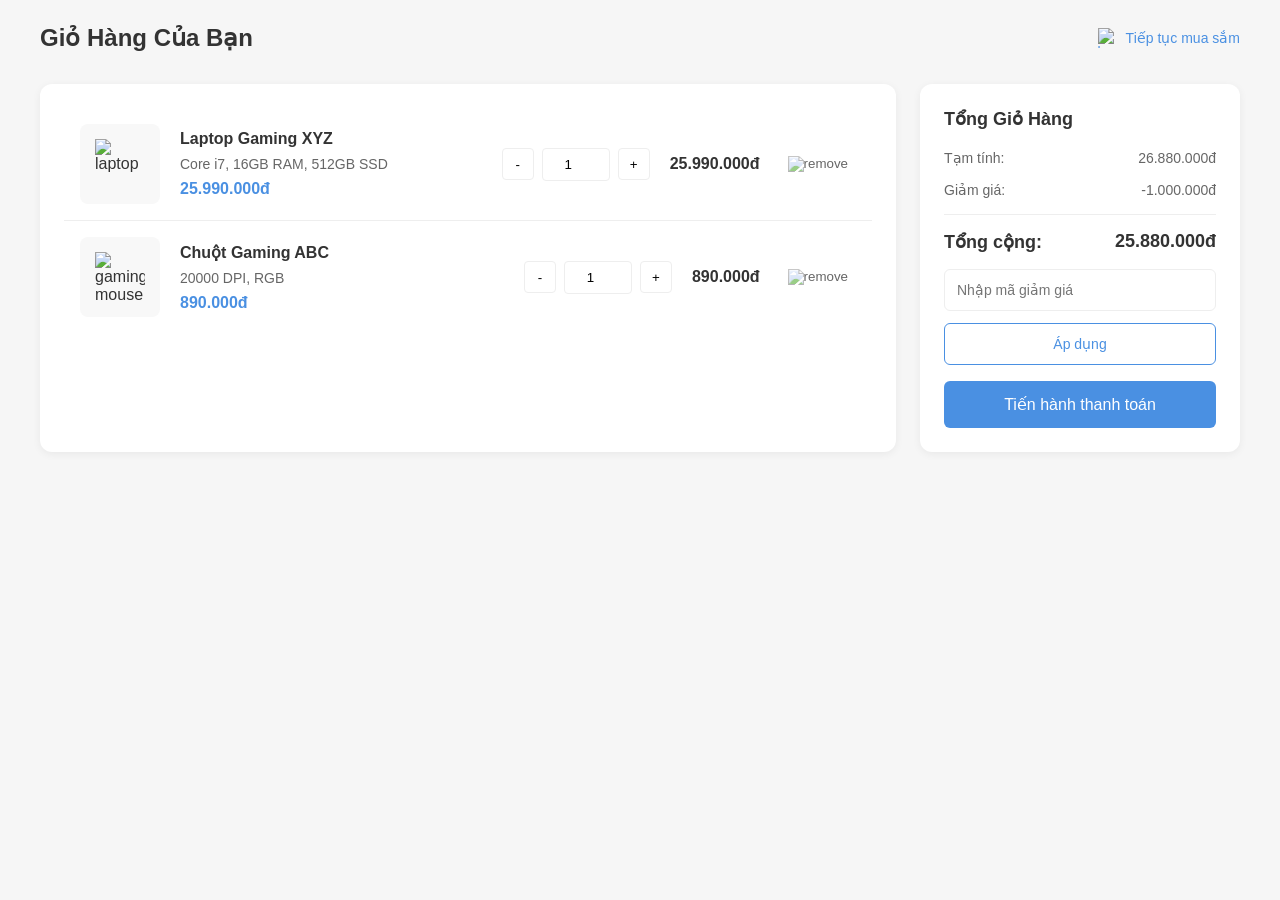
==== ASM/cartForm.html @ ddbb6325 "Add telephone logo image in PNG format" ====
<!DOCTYPE html>
<html>
<head>
    <meta charset="UTF-8">
    <title>Giỏ Hàng</title>
    <link rel="stylesheet" href="cartForm.css">
</head>
<body>
    <div class="container">
        <div class="cart-header">
            <h1>Giỏ Hàng Của Bạn</h1>
            <a href="homeForm.html" class="back-btn">
                <img src="https://cdn-icons-png.flaticon.com/512/2223/2223615.png" alt="back" style="width:20px; height:20px; margin-right:8px;">
                Tiếp tục mua sắm
            </a>
        </div>

        <div class="cart-content">
            <div class="cart-items">
                <!-- Sample Cart Item -->
                <div class="cart-item">
                    <div class="item-image">
                        <img src="https://cdn-icons-png.flaticon.com/512/3405/3405802.png" alt="laptop">
                    </div>
                    <div class="item-details">
                        <h3>Laptop Gaming XYZ</h3>
                        <p class="item-specs">Core i7, 16GB RAM, 512GB SSD</p>
                        <div class="item-price">25.990.000đ</div>
                    </div>
                    <div class="item-quantity">
                        <button class="qty-btn">-</button>
                        <input type="number" value="1" min="1">
                        <button class="qty-btn">+</button>
                    </div>
                    <div class="item-total">25.990.000đ</div>
                    <button class="remove-btn">
                        <img src="https://cdn-icons-png.flaticon.com/512/1214/1214428.png" alt="remove" style="width:16px; height:16px;">
                    </button>
                </div>

                <!-- Another Sample Item -->
                <div class="cart-item">
                    <div class="item-image">
                        <img src="https://cdn-icons-png.flaticon.com/512/2991/2991602.png" alt="gaming mouse">
                    </div>
                    <div class="item-details">
                        <h3>Chuột Gaming ABC</h3>
                        <p class="item-specs">20000 DPI, RGB</p>
                        <div class="item-price">890.000đ</div>
                    </div>
                    <div class="item-quantity">
                        <button class="qty-btn">-</button>
                        <input type="number" value="1" min="1">
                        <button class="qty-btn">+</button>
                    </div>
                    <div class="item-total">890.000đ</div>
                    <button class="remove-btn">
                        <img src="https://cdn-icons-png.flaticon.com/512/1214/1214428.png" alt="remove" style="width:16px; height:16px;">
                    </button>
                </div>
            </div>

            <div class="cart-summary">
                <h2>Tổng Giỏ Hàng</h2>
                <div class="summary-row">
                    <span>Tạm tính:</span>
                    <span>26.880.000đ</span>
                </div>
                <div class="summary-row">
                    <span>Giảm giá:</span>
                    <span>-1.000.000đ</span>
                </div>
                <div class="summary-row total">
                    <span>Tổng cộng:</span>
                    <span>25.880.000đ</span>
                </div>
                <input type="text" placeholder="Nhập mã giảm giá" class="voucher-input">
                <button class="apply-voucher">Áp dụng</button>
                <button class="checkout-btn">Tiến hành thanh toán</button>
            </div>
        </div>
    </div>

    <script>
        // Quantity buttons functionality
        document.querySelectorAll('.qty-btn').forEach(button => {
            button.addEventListener('click', function() {
                const input = this.parentElement.querySelector('input');
                if (this.textContent === '+') {
                    input.value = parseInt(input.value) + 1;
                } else if (this.textContent === '-' && input.value > 1) {
                    input.value = parseInt(input.value) - 1;
                }
            });
        });

        // Remove button functionality
        document.querySelectorAll('.remove-btn').forEach(button => {
            button.addEventListener('click', function() {
                this.closest('.cart-item').remove();
            });
        });
    </script>
</body>
</html>
---- ASM/cartForm.css ----
/* Reset and base styles */
body {
    margin: 0;
    padding: 0;
    font-family: Arial, Helvetica, sans-serif;
    background: #f6f6f6;
    color: #333;
}

.container {
    max-width: 1200px;
    margin: 0 auto;
    padding: 24px;
}

/* Cart Header */
.cart-header {
    display: flex;
    justify-content: space-between;
    align-items: center;
    margin-bottom: 32px;
}

.cart-header h1 {
    font-size: 24px;
    margin: 0;
    color: #333;
}

.back-btn {
    display: flex;
    align-items: center;
    text-decoration: none;
    color: #4a90e2;
    font-size: 14px;
    transition: color 0.3s;
}

.back-btn:hover {
    color: #357abd;
}

/* Cart Content Layout */
.cart-content {
    display: grid;
    grid-template-columns: 1fr 320px;
    gap: 24px;
}

/* Cart Items */
.cart-items {
    background: #fff;
    border-radius: 12px;
    padding: 24px;
    box-shadow: 0 2px 8px rgba(0,0,0,0.06);
}

.cart-item {
    display: grid;
    grid-template-columns: auto 1fr auto auto auto;
    gap: 20px;
    align-items: center;
    padding: 16px;
    border-bottom: 1px solid #eee;
}

.cart-item:last-child {
    border-bottom: none;
}

.item-image {
    width: 80px;
    height: 80px;
    background: #f8f8f8;
    border-radius: 8px;
    display: flex;
    align-items: center;
    justify-content: center;
}

.item-image img {
    width: 50px;
    height: 50px;
    object-fit: contain;
}

.item-details h3 {
    margin: 0 0 8px 0;
    font-size: 16px;
}

.item-specs {
    margin: 0;
    color: #666;
    font-size: 14px;
}

.item-price {
    color: #4a90e2;
    font-weight: bold;
    margin-top: 8px;
}

.item-quantity {
    display: flex;
    align-items: center;
    gap: 8px;
}

.item-quantity input {
    width: 50px;
    text-align: center;
    padding: 8px;
    border: 1px solid #eee;
    border-radius: 4px;
}

.qty-btn {
    width: 32px;
    height: 32px;
    border: 1px solid #eee;
    background: #fff;
    border-radius: 4px;
    cursor: pointer;
    transition: all 0.3s;
}

.qty-btn:hover {
    background: #f5f5f5;
    border-color: #ddd;
}

.item-total {
    font-weight: bold;
    color: #333;
}

.remove-btn {
    background: none;
    border: none;
    cursor: pointer;
    padding: 8px;
    opacity: 0.6;
    transition: opacity 0.3s;
}

.remove-btn:hover {
    opacity: 1;
}

/* Cart Summary */
.cart-summary {
    background: #fff;
    border-radius: 12px;
    padding: 24px;
    box-shadow: 0 2px 8px rgba(0,0,0,0.06);
    height: fit-content;
}

.cart-summary h2 {
    margin: 0 0 20px 0;
    font-size: 18px;
}

.summary-row {
    display: flex;
    justify-content: space-between;
    margin-bottom: 16px;
    font-size: 14px;
    color: #666;
}

.summary-row.total {
    font-size: 18px;
    font-weight: bold;
    color: #333;
    border-top: 1px solid #eee;
    padding-top: 16px;
    margin-top: 16px;
}

.voucher-input {
    width: 100%;
    padding: 12px;
    border: 1px solid #eee;
    border-radius: 6px;
    margin-bottom: 12px;
    font-size: 14px;
    box-sizing: border-box;
}

.apply-voucher {
    width: 100%;
    padding: 12px;
    background: #fff;
    border: 1px solid #4a90e2;
    color: #4a90e2;
    border-radius: 6px;
    cursor: pointer;
    font-size: 14px;
    margin-bottom: 16px;
    transition: all 0.3s;
}

.apply-voucher:hover {
    background: #f5f9ff;
}

.checkout-btn {
    width: 100%;
    padding: 14px;
    background: #4a90e2;
    border: none;
    color: #fff;
    border-radius: 6px;
    cursor: pointer;
    font-size: 16px;
    font-weight: 500;
    transition: background-color 0.3s;
}

.checkout-btn:hover {
    background: #357abd;
}

/* Responsive Design */
@media screen and (max-width: 1024px) {
    .container {
        padding: 16px;
    }
}

@media screen and (max-width: 768px) {
    .cart-content {
        grid-template-columns: 1fr;
    }

    .cart-item {
        grid-template-columns: auto 1fr;
        grid-template-areas:
            "image details"
            "image quantity"
            "total total"
            "remove remove";
        gap: 12px;
    }

    .item-image {
        grid-area: image;
    }

    .item-details {
        grid-area: details;
    }

    .item-quantity {
        grid-area: quantity;
        justify-content: flex-start;
    }

    .item-total {
        grid-area: total;
        text-align: right;
    }

    .remove-btn {
        grid-area: remove;
        width: 100%;
        border-top: 1px solid #eee;
        margin-top: 8px;
        padding-top: 16px;
    }
}

@media screen and (max-width: 480px) {
    .cart-header {
        flex-direction: column;
        align-items: flex-start;
        gap: 16px;
    }

    .item-image {
        width: 60px;
        height: 60px;
    }

    .item-image img {
        width: 40px;
        height: 40px;
    }

    .cart-summary {
        padding: 16px;
    }
}
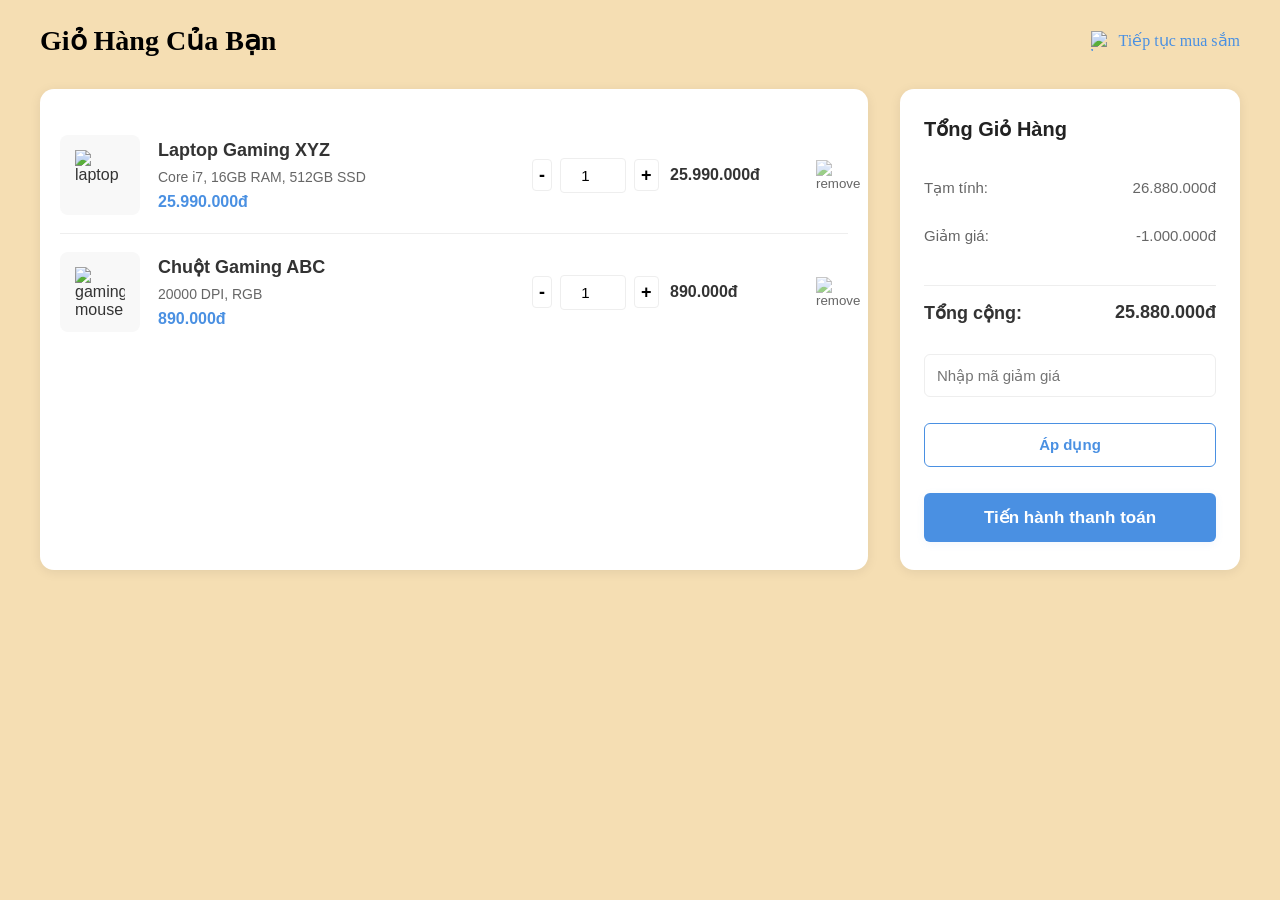
==== commit baf08ac4: "css" ====
--- a/ASM/cartForm.html
+++ b/ASM/cartForm.html
@@ -10,14 +10,12 @@
         <div class="cart-header">
             <h1>Giỏ Hàng Của Bạn</h1>
             <a href="homeForm.html" class="back-btn">
-                <img src="https://cdn-icons-png.flaticon.com/512/2223/2223615.png" alt="back" style="width:20px; height:20px; margin-right:8px;">
+                <img src="https://cdn-icons-png.flaticon.com/512/2223/2223615.png" alt="back">
                 Tiếp tục mua sắm
             </a>
         </div>
-
         <div class="cart-content">
             <div class="cart-items">
-                <!-- Sample Cart Item -->
                 <div class="cart-item">
                     <div class="item-image">
                         <img src="https://cdn-icons-png.flaticon.com/512/3405/3405802.png" alt="laptop">
@@ -34,11 +32,9 @@
                     </div>
                     <div class="item-total">25.990.000đ</div>
                     <button class="remove-btn">
-                        <img src="https://cdn-icons-png.flaticon.com/512/1214/1214428.png" alt="remove" style="width:16px; height:16px;">
+                        <img src="https://cdn-icons-png.flaticon.com/512/1214/1214428.png" alt="remove">
                     </button>
                 </div>
-
-                <!-- Another Sample Item -->
                 <div class="cart-item">
                     <div class="item-image">
                         <img src="https://cdn-icons-png.flaticon.com/512/2991/2991602.png" alt="gaming mouse">
@@ -55,11 +51,10 @@
                     </div>
                     <div class="item-total">890.000đ</div>
                     <button class="remove-btn">
-                        <img src="https://cdn-icons-png.flaticon.com/512/1214/1214428.png" alt="remove" style="width:16px; height:16px;">
+                        <img src="https://cdn-icons-png.flaticon.com/512/1214/1214428.png" alt="remove">
                     </button>
                 </div>
             </div>
-
             <div class="cart-summary">
                 <h2>Tổng Giỏ Hàng</h2>
                 <div class="summary-row">
@@ -80,7 +75,6 @@
             </div>
         </div>
     </div>
-
     <script>
         // Quantity buttons functionality
         document.querySelectorAll('.qty-btn').forEach(button => {
@@ -93,7 +87,6 @@
                 }
             });
         });
-
         // Remove button functionality
         document.querySelectorAll('.remove-btn').forEach(button => {
             button.addEventListener('click', function() {
--- a/ASM/cartForm.css
+++ b/ASM/cartForm.css
@@ -3,7 +3,7 @@
     margin: 0;
     padding: 0;
     font-family: Arial, Helvetica, sans-serif;
-    background: #f6f6f6;
+    background-color: wheat;
     color: #333;
 }
 
@@ -11,6 +11,7 @@
     max-width: 1200px;
     margin: 0 auto;
     padding: 24px;
+ 
 }
 
 /* Cart Header */
@@ -19,12 +20,14 @@
     justify-content: space-between;
     align-items: center;
     margin-bottom: 32px;
+    font-family: "Brush Script MT", cursive;
 }
 
 .cart-header h1 {
-    font-size: 24px;
+    font-size: 28px;
     margin: 0;
-    color: #333;
+    color: #000000;
+    font-family: "Brush Script MT", cursive;
 }
 
 .back-btn {
@@ -32,35 +35,41 @@
     align-items: center;
     text-decoration: none;
     color: #4a90e2;
-    font-size: 14px;
+    font-size: 16px;
     transition: color 0.3s;
+    gap: 8px;
+}
+
+.back-btn img {
+    width: 20px;
+    height: 20px;
 }
 
 .back-btn:hover {
-    color: #357abd;
+    color: #a53939;
 }
 
 /* Cart Content Layout */
 .cart-content {
     display: grid;
-    grid-template-columns: 1fr 320px;
-    gap: 24px;
+    grid-template-columns: 1fr 340px;
+    gap: 32px;
 }
 
 /* Cart Items */
 .cart-items {
     background: #fff;
-    border-radius: 12px;
-    padding: 24px;
-    box-shadow: 0 2px 8px rgba(0,0,0,0.06);
+    border-radius: 14px;
+    padding: 28px 20px;
+    box-shadow: 0 2px 12px rgba(0,0,0,0.08);
 }
 
 .cart-item {
     display: grid;
-    grid-template-columns: auto 1fr auto auto auto;
-    gap: 20px;
-    align-items: center;
-    padding: 16px;
+    grid-template-columns: 80px 1fr 120px 120px 40px;
+    gap: 18px;
+    align-items: center;
+    padding: 18px 0;
     border-bottom: 1px solid #eee;
 }
 
@@ -86,7 +95,7 @@
 
 .item-details h3 {
     margin: 0 0 8px 0;
-    font-size: 16px;
+    font-size: 18px;
 }
 
 .item-specs {
@@ -99,6 +108,7 @@
     color: #4a90e2;
     font-weight: bold;
     margin-top: 8px;
+    font-size: 16px;
 }
 
 .item-quantity {
@@ -108,11 +118,12 @@
 }
 
 .item-quantity input {
-    width: 50px;
+    width: 48px;
     text-align: center;
     padding: 8px;
     border: 1px solid #eee;
     border-radius: 4px;
+    font-size: 15px;
 }
 
 .qty-btn {
@@ -122,6 +133,8 @@
     background: #fff;
     border-radius: 4px;
     cursor: pointer;
+    font-size: 18px;
+    font-weight: bold;
     transition: all 0.3s;
 }
 
@@ -133,6 +146,7 @@
 .item-total {
     font-weight: bold;
     color: #333;
+    font-size: 16px;
 }
 
 .remove-btn {
@@ -142,31 +156,43 @@
     padding: 8px;
     opacity: 0.6;
     transition: opacity 0.3s;
+    border-radius: 50%;
+}
+
+.remove-btn img {
+    width: 18px;
+    height: 18px;
 }
 
 .remove-btn:hover {
     opacity: 1;
+    background: #f5f5f5;
 }
 
 /* Cart Summary */
 .cart-summary {
-    background: #fff;
-    border-radius: 12px;
-    padding: 24px;
-    box-shadow: 0 2px 8px rgba(0,0,0,0.06);
+    background: rgb(255, 255, 255);
+    border-radius: 14px;
+    padding: 28px 24px;
+    box-shadow: 0 2px 12px rgba(0,0,0,0.08);
     height: fit-content;
+    display: flex;
+    flex-direction: column;
+    gap: 18px;
+  
 }
 
 .cart-summary h2 {
     margin: 0 0 20px 0;
-    font-size: 18px;
+    font-size: 20px;
+    color: #222;
 }
 
 .summary-row {
     display: flex;
     justify-content: space-between;
-    margin-bottom: 16px;
-    font-size: 14px;
+    margin-bottom: 12px;
+    font-size: 15px;
     color: #666;
 }
 
@@ -176,7 +202,7 @@
     color: #333;
     border-top: 1px solid #eee;
     padding-top: 16px;
-    margin-top: 16px;
+    margin-top: 10px;
 }
 
 .voucher-input {
@@ -184,8 +210,8 @@
     padding: 12px;
     border: 1px solid #eee;
     border-radius: 6px;
-    margin-bottom: 12px;
-    font-size: 14px;
+    margin-bottom: 8px;
+    font-size: 15px;
     box-sizing: border-box;
 }
 
@@ -197,8 +223,9 @@
     color: #4a90e2;
     border-radius: 6px;
     cursor: pointer;
-    font-size: 14px;
-    margin-bottom: 16px;
+    font-size: 15px;
+    margin-bottom: 8px;
+    font-weight: bold;
     transition: all 0.3s;
 }
 
@@ -214,9 +241,10 @@
     color: #fff;
     border-radius: 6px;
     cursor: pointer;
-    font-size: 16px;
-    font-weight: 500;
+    font-size: 17px;
+    font-weight: bold;
     transition: background-color 0.3s;
+    box-shadow: 0 2px 8px rgba(74,144,226,0.08);
 }
 
 .checkout-btn:hover {
@@ -226,7 +254,10 @@
 /* Responsive Design */
 @media screen and (max-width: 1024px) {
     .container {
-        padding: 16px;
+        padding: 12px;
+    }
+    .cart-content {
+        gap: 16px;
     }
 }
 
@@ -234,41 +265,21 @@
     .cart-content {
         grid-template-columns: 1fr;
     }
-
+    .cart-summary {
+        margin-top: 24px;
+    }
     .cart-item {
-        grid-template-columns: auto 1fr;
-        grid-template-areas:
-            "image details"
-            "image quantity"
-            "total total"
-            "remove remove";
-        gap: 12px;
-    }
-
+        grid-template-columns: 60px 1fr 80px 80px 32px;
+        gap: 8px;
+        padding: 12px 0;
+    }
     .item-image {
-        grid-area: image;
-    }
-
-    .item-details {
-        grid-area: details;
-    }
-
-    .item-quantity {
-        grid-area: quantity;
-        justify-content: flex-start;
-    }
-
-    .item-total {
-        grid-area: total;
-        text-align: right;
-    }
-
-    .remove-btn {
-        grid-area: remove;
-        width: 100%;
-        border-top: 1px solid #eee;
-        margin-top: 8px;
-        padding-top: 16px;
+        width: 60px;
+        height: 60px;
+    }
+    .item-image img {
+        width: 36px;
+        height: 36px;
     }
 }
 
@@ -276,20 +287,9 @@
     .cart-header {
         flex-direction: column;
         align-items: flex-start;
-        gap: 16px;
-    }
-
-    .item-image {
-        width: 60px;
-        height: 60px;
-    }
-
-    .item-image img {
-        width: 40px;
-        height: 40px;
-    }
-
+        gap: 12px;
+    }
     .cart-summary {
-        padding: 16px;
-    }
-}
+        padding: 12px;
+    }
+}
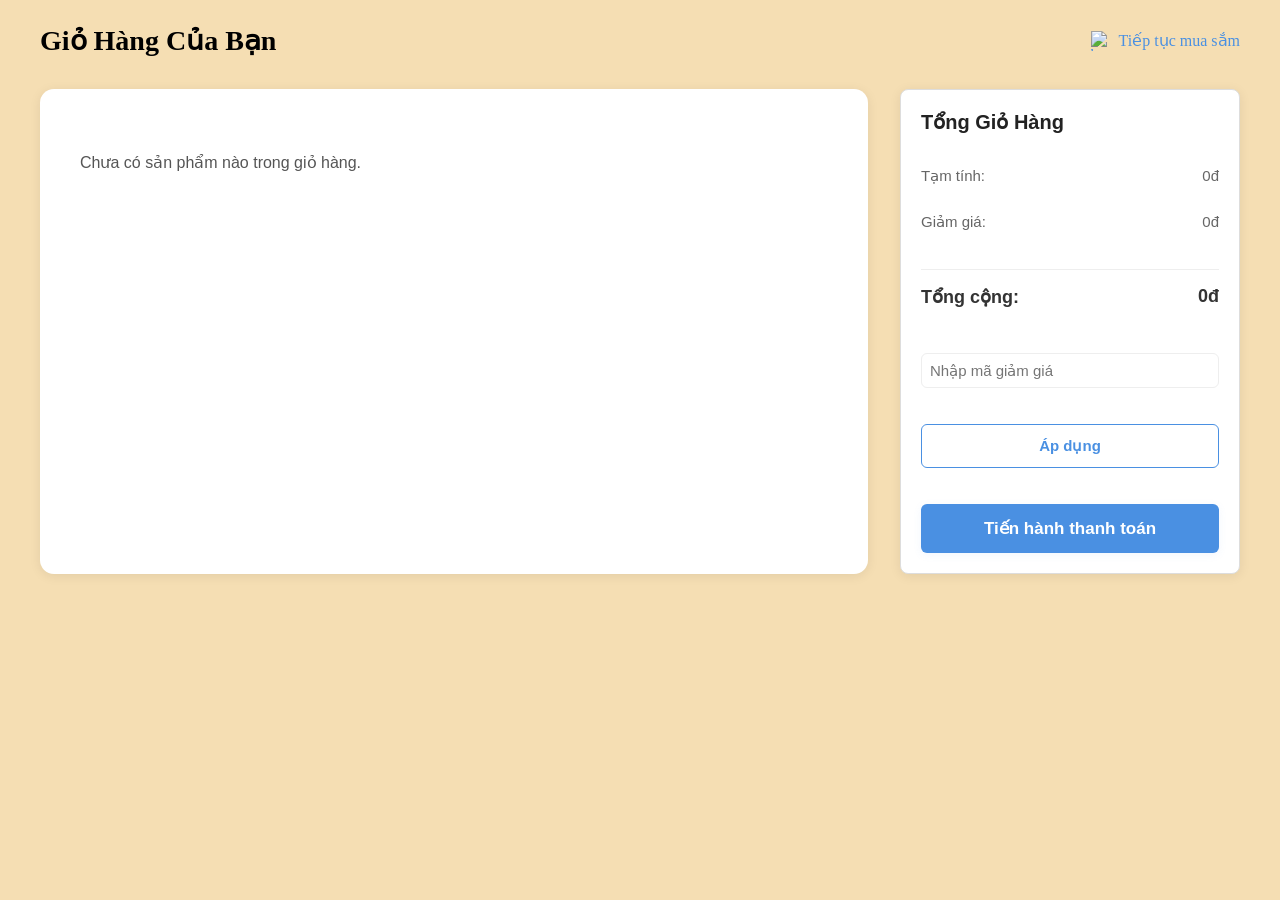
==== commit 591b6b08: "Add files via upload" ====
--- a/ASM/cartForm.html
+++ b/ASM/cartForm.html
@@ -1,98 +1,48 @@
-<!DOCTYPE html>
-<html>
-<head>
-    <meta charset="UTF-8">
-    <title>Giỏ Hàng</title>
-    <link rel="stylesheet" href="cartForm.css">
-</head>
-<body>
-    <div class="container">
-        <div class="cart-header">
-            <h1>Giỏ Hàng Của Bạn</h1>
-            <a href="homeForm.html" class="back-btn">
-                <img src="https://cdn-icons-png.flaticon.com/512/2223/2223615.png" alt="back">
-                Tiếp tục mua sắm
-            </a>
-        </div>
-        <div class="cart-content">
-            <div class="cart-items">
-                <div class="cart-item">
-                    <div class="item-image">
-                        <img src="https://cdn-icons-png.flaticon.com/512/3405/3405802.png" alt="laptop">
-                    </div>
-                    <div class="item-details">
-                        <h3>Laptop Gaming XYZ</h3>
-                        <p class="item-specs">Core i7, 16GB RAM, 512GB SSD</p>
-                        <div class="item-price">25.990.000đ</div>
-                    </div>
-                    <div class="item-quantity">
-                        <button class="qty-btn">-</button>
-                        <input type="number" value="1" min="1">
-                        <button class="qty-btn">+</button>
-                    </div>
-                    <div class="item-total">25.990.000đ</div>
-                    <button class="remove-btn">
-                        <img src="https://cdn-icons-png.flaticon.com/512/1214/1214428.png" alt="remove">
-                    </button>
-                </div>
-                <div class="cart-item">
-                    <div class="item-image">
-                        <img src="https://cdn-icons-png.flaticon.com/512/2991/2991602.png" alt="gaming mouse">
-                    </div>
-                    <div class="item-details">
-                        <h3>Chuột Gaming ABC</h3>
-                        <p class="item-specs">20000 DPI, RGB</p>
-                        <div class="item-price">890.000đ</div>
-                    </div>
-                    <div class="item-quantity">
-                        <button class="qty-btn">-</button>
-                        <input type="number" value="1" min="1">
-                        <button class="qty-btn">+</button>
-                    </div>
-                    <div class="item-total">890.000đ</div>
-                    <button class="remove-btn">
-                        <img src="https://cdn-icons-png.flaticon.com/512/1214/1214428.png" alt="remove">
-                    </button>
-                </div>
-            </div>
-            <div class="cart-summary">
-                <h2>Tổng Giỏ Hàng</h2>
-                <div class="summary-row">
-                    <span>Tạm tính:</span>
-                    <span>26.880.000đ</span>
-                </div>
-                <div class="summary-row">
-                    <span>Giảm giá:</span>
-                    <span>-1.000.000đ</span>
-                </div>
-                <div class="summary-row total">
-                    <span>Tổng cộng:</span>
-                    <span>25.880.000đ</span>
-                </div>
-                <input type="text" placeholder="Nhập mã giảm giá" class="voucher-input">
-                <button class="apply-voucher">Áp dụng</button>
-                <button class="checkout-btn">Tiến hành thanh toán</button>
-            </div>
-        </div>
-    </div>
-    <script>
-        // Quantity buttons functionality
-        document.querySelectorAll('.qty-btn').forEach(button => {
-            button.addEventListener('click', function() {
-                const input = this.parentElement.querySelector('input');
-                if (this.textContent === '+') {
-                    input.value = parseInt(input.value) + 1;
-                } else if (this.textContent === '-' && input.value > 1) {
-                    input.value = parseInt(input.value) - 1;
-                }
-            });
-        });
-        // Remove button functionality
-        document.querySelectorAll('.remove-btn').forEach(button => {
-            button.addEventListener('click', function() {
-                this.closest('.cart-item').remove();
-            });
-        });
-    </script>
-</body>
-</html>
+<!DOCTYPE html>
+<html>
+<head>
+    <meta charset="UTF-8">
+    <title>Giỏ Hàng</title>
+    <link rel="stylesheet" href="css/cartForm.css">
+    <script src="js/cart.js"></script>
+</head>
+<body>
+    <div class="container">
+        <div class="cart-header">
+            <h1>Giỏ Hàng Của Bạn</h1>
+            <a href="homeForm.html" class="back-btn">
+                <img src="https://cdn-icons-png.flaticon.com/512/2223/2223615.png" alt="back">
+                Tiếp tục mua sắm
+            </a>
+        </div>
+
+        <div class="cart-content">
+            <!-- Danh sách sản phẩm trống, sẽ được thêm động bằng JS -->
+            <div class="cart-items" id="cart-items">
+                <!-- Sản phẩm sẽ được thêm tại đây bằng JavaScript -->
+                <p style="padding: 20px; color: #555;">Chưa có sản phẩm nào trong giỏ hàng.</p>
+            </div>
+
+            <!-- Phần tổng giỏ hàng -->
+            <div class="cart-summary" style="background-color: #ffffff; border: 1px solid #ddd; padding: 20px; border-radius: 8px;">
+                <h2 style="margin-bottom: 15px;">Tổng Giỏ Hàng</h2>
+                <div class="summary-row" style="display: flex; justify-content: space-between; margin-bottom: 10px;">
+                    <span>Tạm tính:</span>
+                    <span id="subtotal">0đ</span>
+                </div>
+                <div class="summary-row" style="display: flex; justify-content: space-between; margin-bottom: 10px;">
+                    <span>Giảm giá:</span>
+                    <span id="discount">0đ</span>
+                </div>
+                <div class="summary-row total" style="display: flex; justify-content: space-between; font-weight: bold; font-size: 18px;">
+                    <span>Tổng cộng:</span>
+                    <span id="total">0đ</span>
+                </div>
+                <input type="text" placeholder="Nhập mã giảm giá" class="voucher-input" style="margin-top: 15px; width: 100%; padding: 8px;">
+                <button class="apply-voucher" style="margin-top: 10px; width: 100%;">Áp dụng</button>
+                <button class="checkout-btn" style="margin-top: 10px; width: 100%;">Tiến hành thanh toán</button>
+            </div>
+        </div>
+    </div>
+</body>
+</html>
--- a/ASM/css/cartForm.css
+++ b/ASM/css/cartForm.css
@@ -0,0 +1,295 @@
+/* Reset and base styles */
+body {
+    margin: 0;
+    padding: 0;
+    font-family: Arial, Helvetica, sans-serif;
+    background-color: wheat;
+    color: #333;
+}
+
+.container {
+    max-width: 1200px;
+    margin: 0 auto;
+    padding: 24px;
+ 
+}
+
+/* Cart Header */
+.cart-header {
+    display: flex;
+    justify-content: space-between;
+    align-items: center;
+    margin-bottom: 32px;
+    font-family: "Brush Script MT", cursive;
+}
+
+.cart-header h1 {
+    font-size: 28px;
+    margin: 0;
+    color: #000000;
+    font-family: "Brush Script MT", cursive;
+}
+
+.back-btn {
+    display: flex;
+    align-items: center;
+    text-decoration: none;
+    color: #4a90e2;
+    font-size: 16px;
+    transition: color 0.3s;
+    gap: 8px;
+}
+
+.back-btn img {
+    width: 20px;
+    height: 20px;
+}
+
+.back-btn:hover {
+    color: #a53939;
+}
+
+/* Cart Content Layout */
+.cart-content {
+    display: grid;
+    grid-template-columns: 1fr 340px;
+    gap: 32px;
+}
+
+/* Cart Items */
+.cart-items {
+    background: #fff;
+    border-radius: 14px;
+    padding: 28px 20px;
+    box-shadow: 0 2px 12px rgba(0,0,0,0.08);
+}
+
+.cart-item {
+    display: grid;
+    grid-template-columns: 80px 1fr 120px 120px 40px;
+    gap: 18px;
+    align-items: center;
+    padding: 18px 0;
+    border-bottom: 1px solid #eee;
+}
+
+.cart-item:last-child {
+    border-bottom: none;
+}
+
+.item-image {
+    width: 80px;
+    height: 80px;
+    background: #f8f8f8;
+    border-radius: 8px;
+    display: flex;
+    align-items: center;
+    justify-content: center;
+}
+
+.item-image img {
+    width: 50px;
+    height: 50px;
+    object-fit: contain;
+}
+
+.item-details h3 {
+    margin: 0 0 8px 0;
+    font-size: 18px;
+}
+
+.item-specs {
+    margin: 0;
+    color: #666;
+    font-size: 14px;
+}
+
+.item-price {
+    color: #4a90e2;
+    font-weight: bold;
+    margin-top: 8px;
+    font-size: 16px;
+}
+
+.item-quantity {
+    display: flex;
+    align-items: center;
+    gap: 8px;
+}
+
+.item-quantity input {
+    width: 48px;
+    text-align: center;
+    padding: 8px;
+    border: 1px solid #eee;
+    border-radius: 4px;
+    font-size: 15px;
+}
+
+.qty-btn {
+    width: 32px;
+    height: 32px;
+    border: 1px solid #eee;
+    background: #fff;
+    border-radius: 4px;
+    cursor: pointer;
+    font-size: 18px;
+    font-weight: bold;
+    transition: all 0.3s;
+}
+
+.qty-btn:hover {
+    background: #f5f5f5;
+    border-color: #ddd;
+}
+
+.item-total {
+    font-weight: bold;
+    color: #333;
+    font-size: 16px;
+}
+
+.remove-btn {
+    background: none;
+    border: none;
+    cursor: pointer;
+    padding: 8px;
+    opacity: 0.6;
+    transition: opacity 0.3s;
+    border-radius: 50%;
+}
+
+.remove-btn img {
+    width: 18px;
+    height: 18px;
+}
+
+.remove-btn:hover {
+    opacity: 1;
+    background: #f5f5f5;
+}
+
+/* Cart Summary */
+.cart-summary {
+    background: rgb(255, 255, 255);
+    border-radius: 14px;
+    padding: 28px 24px;
+    box-shadow: 0 2px 12px rgba(0,0,0,0.08);
+    height: fit-content;
+    display: flex;
+    flex-direction: column;
+    gap: 18px;
+  
+}
+
+.cart-summary h2 {
+    margin: 0 0 20px 0;
+    font-size: 20px;
+    color: #222;
+}
+
+.summary-row {
+    display: flex;
+    justify-content: space-between;
+    margin-bottom: 12px;
+    font-size: 15px;
+    color: #666;
+}
+
+.summary-row.total {
+    font-size: 18px;
+    font-weight: bold;
+    color: #333;
+    border-top: 1px solid #eee;
+    padding-top: 16px;
+    margin-top: 10px;
+}
+
+.voucher-input {
+    width: 100%;
+    padding: 12px;
+    border: 1px solid #eee;
+    border-radius: 6px;
+    margin-bottom: 8px;
+    font-size: 15px;
+    box-sizing: border-box;
+}
+
+.apply-voucher {
+    width: 100%;
+    padding: 12px;
+    background: #fff;
+    border: 1px solid #4a90e2;
+    color: #4a90e2;
+    border-radius: 6px;
+    cursor: pointer;
+    font-size: 15px;
+    margin-bottom: 8px;
+    font-weight: bold;
+    transition: all 0.3s;
+}
+
+.apply-voucher:hover {
+    background: #f5f9ff;
+}
+
+.checkout-btn {
+    width: 100%;
+    padding: 14px;
+    background: #4a90e2;
+    border: none;
+    color: #fff;
+    border-radius: 6px;
+    cursor: pointer;
+    font-size: 17px;
+    font-weight: bold;
+    transition: background-color 0.3s;
+    box-shadow: 0 2px 8px rgba(74,144,226,0.08);
+}
+
+.checkout-btn:hover {
+    background: #357abd;
+}
+
+/* Responsive Design */
+@media screen and (max-width: 1024px) {
+    .container {
+        padding: 12px;
+    }
+    .cart-content {
+        gap: 16px;
+    }
+}
+
+@media screen and (max-width: 768px) {
+    .cart-content {
+        grid-template-columns: 1fr;
+    }
+    .cart-summary {
+        margin-top: 24px;
+    }
+    .cart-item {
+        grid-template-columns: 60px 1fr 80px 80px 32px;
+        gap: 8px;
+        padding: 12px 0;
+    }
+    .item-image {
+        width: 60px;
+        height: 60px;
+    }
+    .item-image img {
+        width: 36px;
+        height: 36px;
+    }
+}
+
+@media screen and (max-width: 480px) {
+    .cart-header {
+        flex-direction: column;
+        align-items: flex-start;
+        gap: 12px;
+    }
+    .cart-summary {
+        padding: 12px;
+    }
+}
